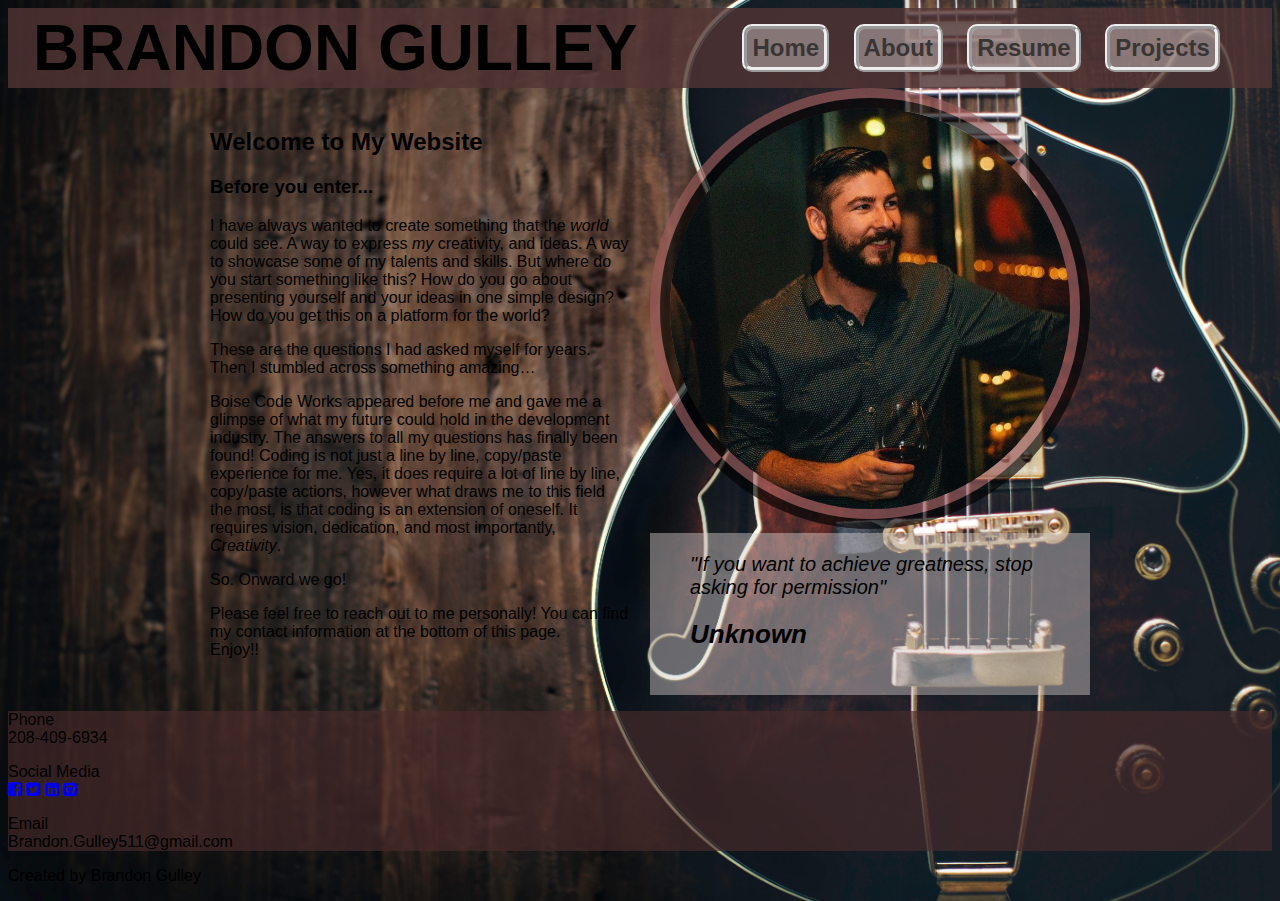
==== index.html @ def96986 "current changes 9/14" ====
<!DOCTYPE html>
<html lang="en">
<head>
    <meta charset="UTF-8">
    <meta name="viewport" content="width=device-width, initial-scale=1.0">
    <meta http-equiv="X-UA-Compatible" content="ie=edge">
    <link rel="stylesheet" href="assets/stylesheet/main.css">
    <link rel="stylesheet" href="https://maxcdn.bootstrapcdn.com/font-awesome/4.7.0/css/font-awesome.min.css">
        <title>Document</title>
</head>
<body>
      
    <header>
        <h1>BRANDON GULLEY</h1>
        <div id="menu">
            <div class="home">
                <a href="index.html" class="current">Home</a>
            </div>
            <div class="about">
                <a href="about.html">About</a>
            </div>
            <div class="resume">
                <a href="resume.html">Resume</a>
            </div>
            <div class="projects">
                <a href="projects.html">Projects</a>
            </div>
        </div>
        
    </header>
    <div class="intro-site-container">
        <div class="intro-site">
            <h2>Welcome to My Website</h2>
            <h3>Before you enter...</h3>
            <p>I have always wanted to create something that the <em>world</em> could see. A way to express<em> my</em> creativity, and ideas. A way to showcase some of my talents and skills. But where do you start something like this? How do you go about presenting yourself and your ideas in one simple design? How do you get this on a platform for the world?</p>
            <p>These are the questions I had asked myself for years. Then I stumbled across something amazing…</p>
            <p>Boise Code Works appeared before me and gave me a glimpse of what my future could hold in the development industry. The answers to all my questions has finally been found! Coding is not just a line by line, copy/paste experience for me. Yes, it does require a lot of line by line, copy/paste actions, however what draws me to this field the most, is that coding is an extension of oneself. It requires vision, dedication, and most importantly, <em>Creativity</em>.</p>
            <p>So. Onward we go!</p>
                
            <div class="clear"></div>
            <p>Please feel free to reach out to me personally! You can find my contact information at the bottom of this page.<br>Enjoy!!
            </p>
        </div>
        <div class="photo-quote">
            <div class="pro-picture">
                <img id="profile" src="assets/images/profile-pic.JPG">
            </div> 
            <div class="quote">
                <blockquote>
                    <p><em>"If you want to achieve greatness, stop asking for permission"</em></p>
                    <footer id="author"><em>Unknown</em></footer>
                </blockquote>
            </div>
        </div>   
</div>
    <footer class="main-footer">
        <section class="phone">
            <p>Phone<br>208-409-6934</p>
        </section>
        <section class="social">
            <p>Social Media<br>
                <a href="#"><i class="fa fa-facebook-square" aria-hidden="true"></i></a>
                <a href="#"><i class="fa fa-twitter-square" aria-hidden="true"></i></a>
                <a href="#"><i class="fa fa-linkedin-square" aria-hidden="true"></i></a>
                <a href="#"><i class="fa fa-github-square" aria-hidden="true"></i></a>
            </p> 
        </section>
        <section class="email">
            <p>Email<br>
            Brandon.Gulley511@gmail.com</p>
        </section>
    </footer>    
    <footer class="footer2">
        <p>Created by Brandon Gulley</p>
    </footer>
</body>
</html>
---- assets/stylesheet/main.css ----
body{
    background-image: url("../images/background.jpg");
    background-size: cover;
    background-repeat: no-repeat;
    background-position: fixed;  
    font-family: Arial, Helvetica, sans-serif; 
    z-index:1;
   }

   /*
   ====================================================
   MENU BAR
   ====================================================
   */
header{
    background-color:rgba(82, 52, 52, 0.8);
    width:cover;
    height:80px;
    padding:0;
    display: flex;
    align-items:center;
}
h1{
    Font-size:400%;
    font-weight:bold;
    font-family:Georgia, Arial;
    margin:25px;
    padding:0;
    text-align:center;
    float:left;
    }
#menu{
    float:right;
    text-align:center;
    margin-left: 70px;
    
    
}
#menu a{
    text-decoration:none;
    color:#3A3535;
}    
.home{
    display:inline-block;
    margin:10px;
    padding:5px;
    font-size:150%;
    border:ridge 5px;
    border-radius:10px;
    text-decoration:none;
    background-color:rgba(212, 203, 203, 0.45);
    font-weight:bold;
   
}

.about{
    display:inline-block;
    margin:10px;
    padding:5px;
    font-size:150%;
    border:ridge 5px;
    border-radius:10px;
    text-decoration:none;
    background-color:rgba(212, 203, 203, 0.45);
    font-weight:bold;
}
.resume{
    display:inline-block;
    margin:10px;
    padding:5px;
    font-size:150%;
    border:ridge 5px;
    border-radius:10px;
    text-decoration:none;
    background-color:rgba(212, 203, 203, 0.45);
    font-weight:bold;
}
.projects{
    display:inline-block;
    margin:10px;
    padding:5px;
    font-size:150%;
    border:ridge 5px;
    border-radius:10px;
    text-decoration:none;
    background-color:rgba(212, 203, 203, 0.45);
    font-weight:bold;
}



/*
==================================================
HOME PAGE CONTENT
==================================================
*/
.intro-site-container{
    margin:0 auto;
    max-width: 900px;
    display: flex;
}
.intro-site{
   
    padding: 20px;
    flex:1;
}
.photo-quote{
    flex:1;
    display:flex;
    flex-direction:column;
}
.pro-picture{
    flex:1;
}
#profile{
    width: 400px;
    height:auto;  
    border-style:ridge;
    border-width:20px;
    border-radius: 50%;
    border-color:rgba(73, 43, 43, 0.65);
}
.quote{
    background-color:rgba(212, 203, 203, 0.45);
    flex:1;
    font-size:20px;
}
#author{
    Font-size:26px;
    font-weight:bold;
}
.main-footer{
    background-color:rgba(73, 43, 43, .65);
}
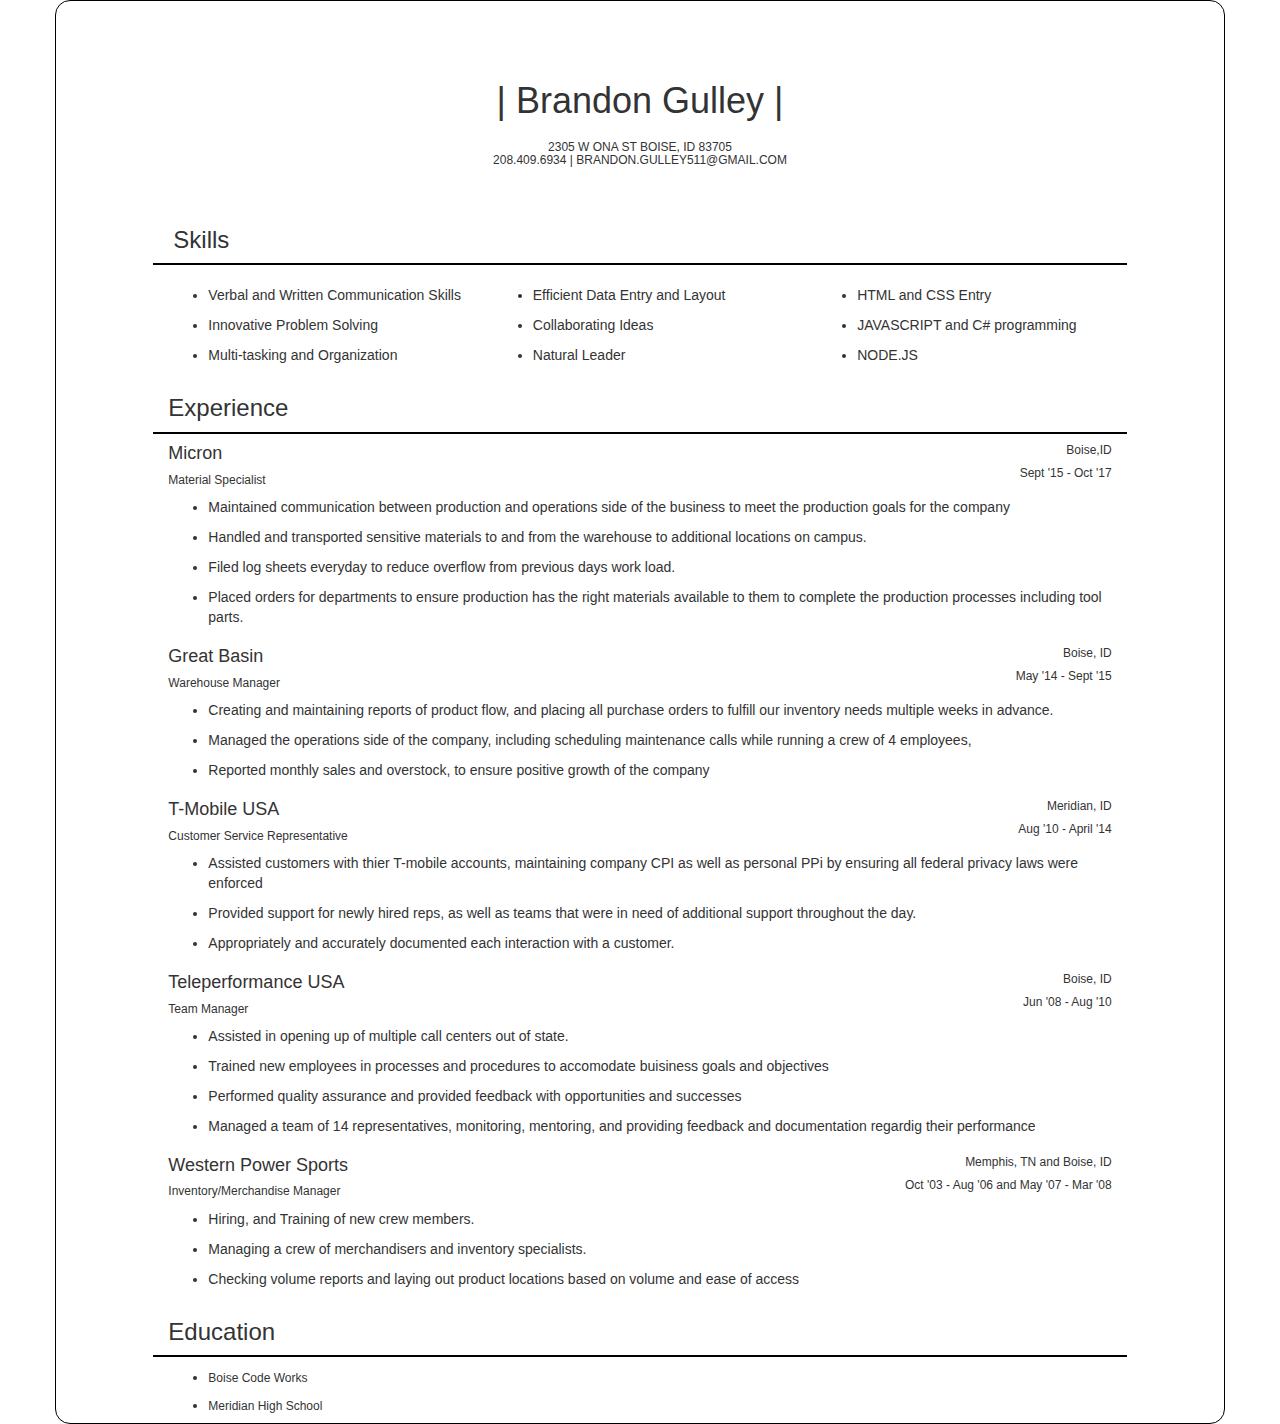
==== commit 8f0414d9: "added paper resume layout" ====
--- a/index.html
+++ b/index.html
@@ -1,77 +1,265 @@
 <!DOCTYPE html>
 <html lang="en">
+
 <head>
     <meta charset="UTF-8">
     <meta name="viewport" content="width=device-width, initial-scale=1.0">
     <meta http-equiv="X-UA-Compatible" content="ie=edge">
+    <link rel="stylesheet" href="https://maxcdn.bootstrapcdn.com/bootstrap/3.3.7/css/bootstrap.min.css">
+    <link rel="stylesheet" href="https://maxcdn.bootstrapcdn.com/font-awesome/4.7.0/css/font-awesome.min.css">
     <link rel="stylesheet" href="assets/stylesheet/main.css">
-    <link rel="stylesheet" href="https://maxcdn.bootstrapcdn.com/font-awesome/4.7.0/css/font-awesome.min.css">
-        <title>Document</title>
+    <title>Document</title>
 </head>
+
 <body>
-      
-    <header>
-        <h1>BRANDON GULLEY</h1>
-        <div id="menu">
-            <div class="home">
-                <a href="index.html" class="current">Home</a>
-            </div>
-            <div class="about">
-                <a href="about.html">About</a>
-            </div>
-            <div class="resume">
-                <a href="resume.html">Resume</a>
-            </div>
-            <div class="projects">
-                <a href="projects.html">Projects</a>
-            </div>
-        </div>
-        
-    </header>
-    <div class="intro-site-container">
-        <div class="intro-site">
-            <h2>Welcome to My Website</h2>
-            <h3>Before you enter...</h3>
-            <p>I have always wanted to create something that the <em>world</em> could see. A way to express<em> my</em> creativity, and ideas. A way to showcase some of my talents and skills. But where do you start something like this? How do you go about presenting yourself and your ideas in one simple design? How do you get this on a platform for the world?</p>
-            <p>These are the questions I had asked myself for years. Then I stumbled across something amazing…</p>
-            <p>Boise Code Works appeared before me and gave me a glimpse of what my future could hold in the development industry. The answers to all my questions has finally been found! Coding is not just a line by line, copy/paste experience for me. Yes, it does require a lot of line by line, copy/paste actions, however what draws me to this field the most, is that coding is an extension of oneself. It requires vision, dedication, and most importantly, <em>Creativity</em>.</p>
-            <p>So. Onward we go!</p>
-                
-            <div class="clear"></div>
-            <p>Please feel free to reach out to me personally! You can find my contact information at the bottom of this page.<br>Enjoy!!
-            </p>
-        </div>
-        <div class="photo-quote">
-            <div class="pro-picture">
-                <img id="profile" src="assets/images/profile-pic.JPG">
-            </div> 
-            <div class="quote">
-                <blockquote>
-                    <p><em>"If you want to achieve greatness, stop asking for permission"</em></p>
-                    <footer id="author"><em>Unknown</em></footer>
-                </blockquote>
-            </div>
-        </div>   
-</div>
-    <footer class="main-footer">
-        <section class="phone">
-            <p>Phone<br>208-409-6934</p>
-        </section>
-        <section class="social">
-            <p>Social Media<br>
-                <a href="#"><i class="fa fa-facebook-square" aria-hidden="true"></i></a>
-                <a href="#"><i class="fa fa-twitter-square" aria-hidden="true"></i></a>
-                <a href="#"><i class="fa fa-linkedin-square" aria-hidden="true"></i></a>
-                <a href="#"><i class="fa fa-github-square" aria-hidden="true"></i></a>
-            </p> 
-        </section>
-        <section class="email">
-            <p>Email<br>
-            Brandon.Gulley511@gmail.com</p>
-        </section>
-    </footer>    
-    <footer class="footer2">
-        <p>Created by Brandon Gulley</p>
-    </footer>
+    <div class="container">
+        <!--HEADING-->
+        <div class="heading">
+            <div class="row">
+                <div class="col-xs-12 text-center heading-name">
+                    <h1>| Brandon Gulley |</h1>
+                </div>
+            </div>
+            <div class="row">
+                <div class="col-xs-12 text-center">
+                    <h6>2305 W ONA ST BOISE, ID 83705
+                        <br>208.409.6934 | BRANDON.GULLEY511@GMAIL.COM</h6>
+                </div>
+            </div>
+        </div>
+        <!--heading end -->
+
+        <!-- skills -->
+        <div class="skills">
+            <div class="row">
+                <div class="col-xs-10 col-xs-offset-1 text-left skills-heading">
+                    <h3>Skills</h3>
+                </div>
+            </div>
+            <div class="row">
+                <div class="col-xs-10 col-xs-offset-1">
+                    <div class="row skills-content">
+                        <div class="col-xs-4 text-left">
+                            <ul>
+                                <li>
+                                    <p>Verbal and Written Communication Skills</p>
+                                </li>
+                                <li>
+                                    <p>Innovative Problem Solving</p>
+                                </li>
+                                <li>
+                                    <p>Multi-tasking and Organization</p>
+                                </li>
+                            </ul>
+                        </div>
+                        <div class="col-xs-4 text-left">
+                            <ul>
+                                <li>
+                                    <p>Efficient Data Entry and Layout</p>
+                                </li>
+                                <li>
+                                    <p>Collaborating Ideas</p>
+                                </li>
+                                <li>
+                                    <p>Natural Leader</p>
+                                </li>
+                            </ul>
+                        </div>
+                        <div class="col-xs-4 text-left">
+                            <ul>
+                                <li>
+                                    <p>HTML and CSS Entry</p>
+                                </li>
+                                <li>
+                                    <p>JAVASCRIPT and C# programming</p>
+                                </li>
+                                <li>
+                                    <p>NODE.JS</p>
+                                </li>
+                            </ul>
+                        </div>
+                    </div>
+                </div>
+            </div>
+        </div>
+        <!--skills end -->
+
+        <!-- Experience -->
+        <div class="experience">
+            <div class="row">
+                <div class="col-xs-10 col-xs-offset-1 text-left experience-heading">
+                    <h3>Experience</h3>
+                </div>
+            </div>
+            <!-- each experience-->
+            <div class="row">
+                <div class="col-xs-5 col-xs-offset-1">
+                    <h4>Micron</h4>
+                    <h6>Material Specialist</h6>
+                </div>
+                <div class="col-xs-5 text-right">
+                    <h6>Boise,ID</h6>
+                    <h6>Sept '15 - Oct '17</h6>
+                </div>
+            </div>
+            <div class="row">
+                <div class="col-xs-10 col-xs-offset-1">
+                    <ul>
+                        <li>
+                            <p>Maintained communication between production and operations side of the business to meet the production goals for the company</p>
+                        </li>
+                        <li>
+                            <p>Handled and transported sensitive materials to and from the warehouse to additional locations on campus.</p>
+                        </li>
+                        <li>
+                            <p>Filed log sheets everyday to reduce overflow from previous days work load.</p>
+                        </li>
+                        <li>
+                            <p>Placed orders for departments to ensure production has the right materials available to them to complete the production processes including tool parts.</p>
+                        </li>
+                    </ul>
+                </div>
+            </div>
+            <!--each experience -->
+            <div class="row">
+                <div class="col-xs-5 col-xs-offset-1">
+                    <h4>Great Basin</h4>
+                    <h6>Warehouse Manager</h6>
+                </div>
+                <div class="col-xs-5 text-right">
+                    <h6>Boise, ID</h6>
+                    <h6>May '14 - Sept '15</h6>
+                </div>
+            </div>
+            <div class="row">
+                <div class="col-xs-10 col-xs-offset-1">
+                    <ul>
+                        <li>
+                            <p>Creating and maintaining reports of product flow, and placing all purchase orders to fulfill our inventory needs multiple weeks in advance.</p>
+                        </li>
+                        <li>
+                            <p>Managed the operations side of the company, including scheduling maintenance calls while running a crew of 4 employees, </p>
+                        </li>
+                        <li>
+                            <p>Reported monthly sales and overstock, to ensure positive growth of the company</p>
+                        </li>
+                       <!-- <li>
+                            <p>Lorem, ipsum dolor sit amet consectetur adipisicing elit. Sequi porro exercitationem laboriosam.</p>
+                        </li> -->
+                    </ul>
+                </div>
+            </div>
+            <div class="row">
+                <div class="col-xs-5 col-xs-offset-1">
+                    <h4>T-Mobile USA</h4>
+                    <h6>Customer Service Representative</h6>
+                </div>
+                <div class="col-xs-5 text-right">
+                    <h6>Meridian, ID</h6>
+                    <h6>Aug '10 - April '14</h6>
+                </div>
+            </div>
+            <div class="row">
+                <div class="col-xs-10 col-xs-offset-1">
+                    <ul>
+                        <li>
+                            <p>Assisted customers with thier T-mobile accounts, maintaining company CPI as well as personal PPi by ensuring all federal privacy laws were enforced</p>
+                        </li>
+                        <li>
+                            <p>Provided support for newly hired reps, as well as teams that were in need of additional support throughout the day.</p>
+                        </li>
+                        <li>
+                            <p>Appropriately and accurately documented each interaction with a customer.</p>
+                        </li>
+                        <!--<li>
+                            <p>Lorem ipsum dolor sit amet consectetur adipisicing elit. Suscipit tempore voluptate magni.</p>
+                        </li>-->
+                    </ul>
+                </div>
+            </div>
+            <div class="row">
+                <div class="col-xs-5 col-xs-offset-1">
+                    <h4>Teleperformance USA</h4>
+                    <h6>Team Manager</h6>
+                </div>
+                <div class="col-xs-5 text-right">
+                    <h6>Boise, ID</h6>
+                    <h6>Jun '08 - Aug '10</h6>
+                </div>
+            </div>
+            <div class="row">
+                <div class="col-xs-10 col-xs-offset-1">
+                    <ul>
+                        <li>
+                            <p>Assisted in opening up of multiple call centers out of state.</p>
+                        </li>
+                        <li>
+                            <p>Trained new employees in processes and procedures to accomodate buisiness goals and objectives</p>
+                        </li>
+                        <li>
+                            <p>Performed quality assurance and provided feedback with opportunities and successes</p>
+                        </li>
+                        <li>
+                            <p>Managed a team of 14 representatives, monitoring, mentoring, and providing feedback and documentation regardig their performance</p>
+                        </li>
+                    </ul>
+                </div>
+            </div>
+            <div class="row">
+                <div class="col-xs-5 col-xs-offset-1 text-left">
+                    <h4>Western Power Sports</h4>
+                    <h6>Inventory/Merchandise Manager</h6>
+                </div>
+                <div class="col-xs-5 text-right">
+                    <h6>Memphis, TN and Boise, ID</h6>
+                    <h6>Oct '03 - Aug '06 and May '07 - Mar '08</h6>
+                </div>
+            </div>
+            <div class="row">
+                <div class="col-xs-10 col-xs-offset-1">
+                    <ul>
+                        <li>
+                            <p>Hiring, and Training of new crew members.</p>
+                        </li>
+                        <li>
+                            <p>Managing a crew of merchandisers and inventory specialists.</p>
+                        </li>
+                        <li>
+                            <p>Checking volume reports and laying out product locations based on volume and ease of access</p>
+                        </li>
+                        <!--<li>
+                            <p>Lorem ipsum dolor sit amet consectetur adipisicing elit. Doloremque dolores voluptatum non?</p>
+                        </li>-->
+                    </ul>
+                </div>
+            </div>
+        </div>
+        <!--experience end-->
+
+        <!-- Education -->
+        <div class="education">
+            <div class="row e">
+                <div class="col-xs-10 col-xs-offset-1 text-left education-heading">
+                    <h3>Education</h3>
+                </div>
+            </div>
+            <div class="row">
+                <div class="col-xs-10 col-xs-offset-1">
+                    <ul>
+                        <li>
+                            <h6>Boise Code Works</h6>
+                        </li>
+                        <li>
+                            <h6>Meridian High School</h6>
+
+                        </li>
+                    </ul>
+                </div>
+            </div>
+        </div>
+        <!--Education end-->
+    </div>
+
 </body>
+
 </html>--- a/assets/stylesheet/main.css
+++ b/assets/stylesheet/main.css
@@ -1,135 +1,24 @@
-
-body{
-    background-image: url("../images/background.jpg");
-    background-size: cover;
-    background-repeat: no-repeat;
-    background-position: fixed;  
-    font-family: Arial, Helvetica, sans-serif; 
-    z-index:1;
-   }
-
-   /*
-   ====================================================
-   MENU BAR
-   ====================================================
-   */
-header{
-    background-color:rgba(82, 52, 52, 0.8);
-    width:cover;
-    height:80px;
-    padding:0;
-    display: flex;
-    align-items:center;
+.container{
+    border:1px solid black;
+    border-radius: 15px;
 }
-h1{
-    Font-size:400%;
-    font-weight:bold;
-    font-family:Georgia, Arial;
-    margin:25px;
-    padding:0;
-    text-align:center;
-    float:left;
-    }
-#menu{
-    float:right;
-    text-align:center;
-    margin-left: 70px;
-    
+.heading{
+    margin-bottom:30px;
+}
+.heading-name{
+    margin-top:60px;
+}
+.skills-heading{
+    padding-left:20px;
+    border-bottom: 2px solid black;
+}
+.skills-content{
+    padding-top: 20px;
     
 }
-#menu a{
-    text-decoration:none;
-    color:#3A3535;
-}    
-.home{
-    display:inline-block;
-    margin:10px;
-    padding:5px;
-    font-size:150%;
-    border:ridge 5px;
-    border-radius:10px;
-    text-decoration:none;
-    background-color:rgba(212, 203, 203, 0.45);
-    font-weight:bold;
-   
+.experience-heading{
+    border-bottom: 2px solid black;
 }
-
-.about{
-    display:inline-block;
-    margin:10px;
-    padding:5px;
-    font-size:150%;
-    border:ridge 5px;
-    border-radius:10px;
-    text-decoration:none;
-    background-color:rgba(212, 203, 203, 0.45);
-    font-weight:bold;
-}
-.resume{
-    display:inline-block;
-    margin:10px;
-    padding:5px;
-    font-size:150%;
-    border:ridge 5px;
-    border-radius:10px;
-    text-decoration:none;
-    background-color:rgba(212, 203, 203, 0.45);
-    font-weight:bold;
-}
-.projects{
-    display:inline-block;
-    margin:10px;
-    padding:5px;
-    font-size:150%;
-    border:ridge 5px;
-    border-radius:10px;
-    text-decoration:none;
-    background-color:rgba(212, 203, 203, 0.45);
-    font-weight:bold;
-}
-
-
-
-/*
-==================================================
-HOME PAGE CONTENT
-==================================================
-*/
-.intro-site-container{
-    margin:0 auto;
-    max-width: 900px;
-    display: flex;
-}
-.intro-site{
-   
-    padding: 20px;
-    flex:1;
-}
-.photo-quote{
-    flex:1;
-    display:flex;
-    flex-direction:column;
-}
-.pro-picture{
-    flex:1;
-}
-#profile{
-    width: 400px;
-    height:auto;  
-    border-style:ridge;
-    border-width:20px;
-    border-radius: 50%;
-    border-color:rgba(73, 43, 43, 0.65);
-}
-.quote{
-    background-color:rgba(212, 203, 203, 0.45);
-    flex:1;
-    font-size:20px;
-}
-#author{
-    Font-size:26px;
-    font-weight:bold;
-}
-.main-footer{
-    background-color:rgba(73, 43, 43, .65);
+.education-heading{
+    border-bottom: 2px solid black;
 }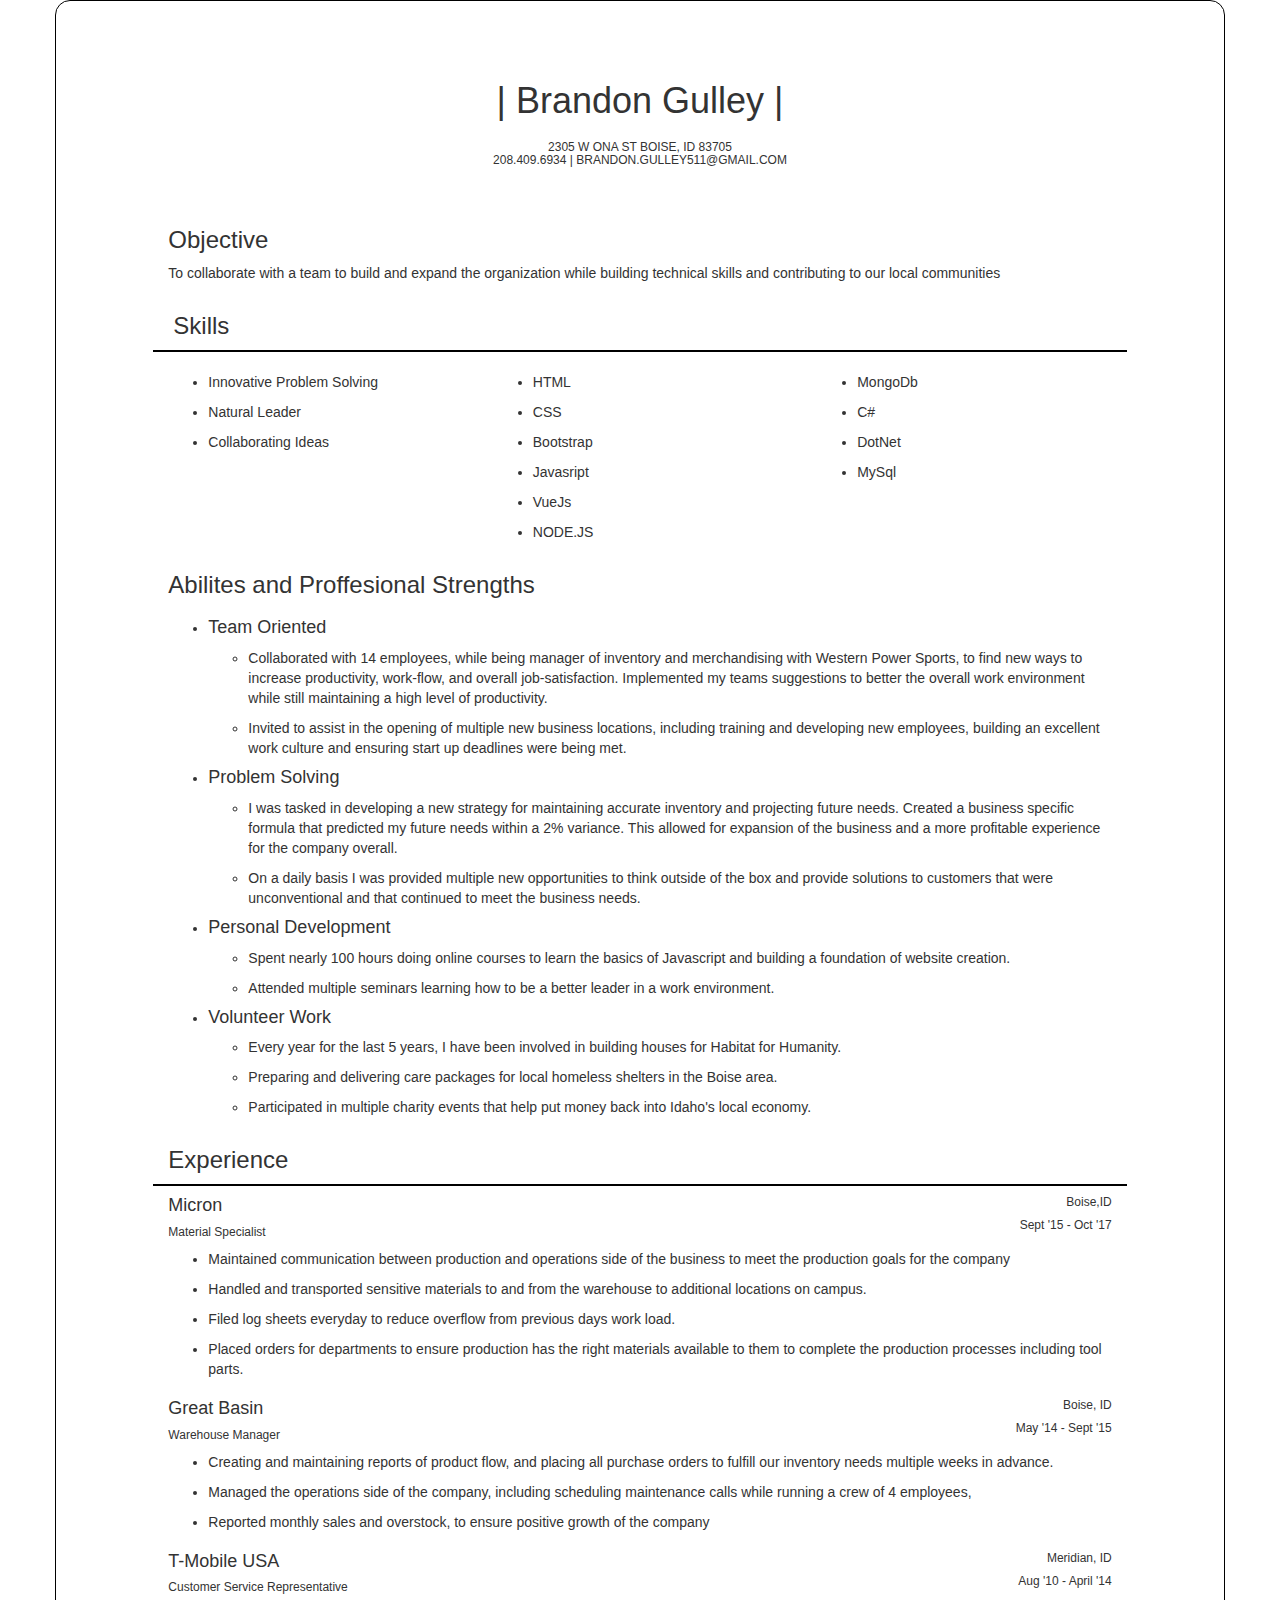
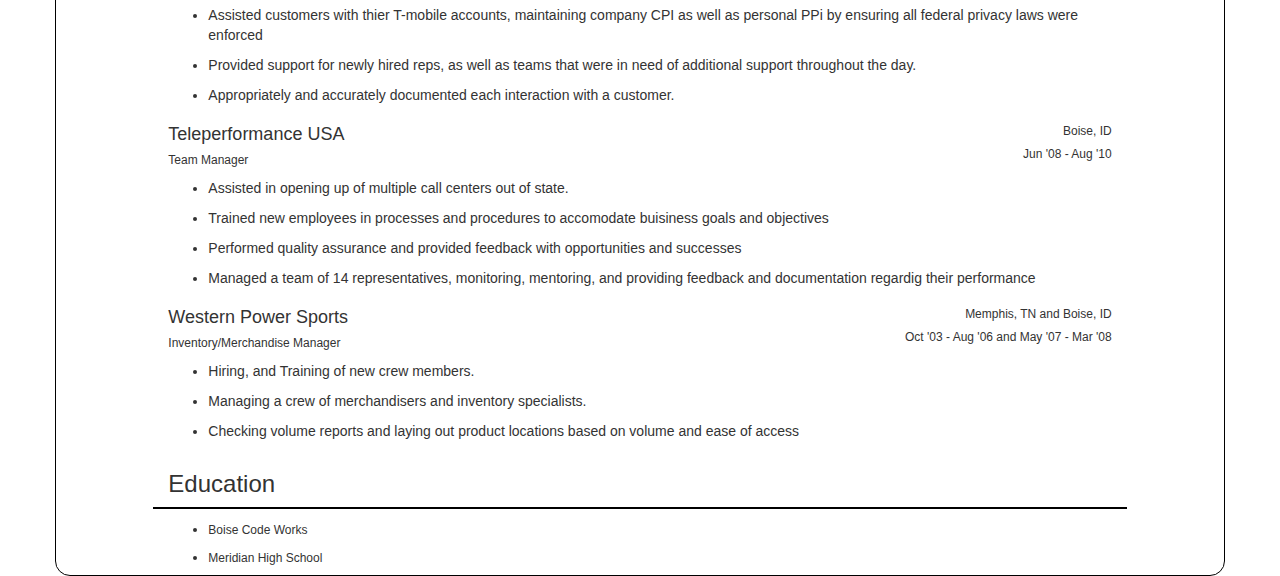
==== commit 7af3b1d8: "updated resume" ====
--- a/index.html
+++ b/index.html
@@ -28,7 +28,19 @@
             </div>
         </div>
         <!--heading end -->
-
+        <div class="objective">
+            <div class="row">
+                <div class="col-xs-10 col-xs-offset-1 text-left objective-heading">
+                    <h3>Objective</h3>
+                </div>
+            </div>
+            <div class="row">
+                <div class="col-xs-10 col-xs-offset-1">
+                    <p>To collaborate with a team to build and expand the organization while building technical skills and contributing
+                        to our local communities</p>
+                </div>
+            </div>
+        </div>
         <!-- skills -->
         <div class="skills">
             <div class="row">
@@ -42,39 +54,51 @@
                         <div class="col-xs-4 text-left">
                             <ul>
                                 <li>
-                                    <p>Verbal and Written Communication Skills</p>
-                                </li>
-                                <li>
                                     <p>Innovative Problem Solving</p>
                                 </li>
                                 <li>
-                                    <p>Multi-tasking and Organization</p>
+                                    <p>Natural Leader</p>
+                                </li>
+                                <li>
+                                    <p>Collaborating Ideas</p>
                                 </li>
                             </ul>
                         </div>
                         <div class="col-xs-4 text-left">
                             <ul>
                                 <li>
-                                    <p>Efficient Data Entry and Layout</p>
-                                </li>
-                                <li>
-                                    <p>Collaborating Ideas</p>
-                                </li>
-                                <li>
-                                    <p>Natural Leader</p>
+                                    <p>HTML</p>
+                                </li>
+                                <li>
+                                    <p>CSS</p>
+                                </li>
+                                <li>
+                                    <p>Bootstrap</p>
+                                </li>
+                                <li>
+                                    <p>Javasript</p>
+                                </li>
+                                <li>
+                                    <p>VueJs</p>
+                                </li>
+                                <li>
+                                    <p>NODE.JS</p>
                                 </li>
                             </ul>
                         </div>
                         <div class="col-xs-4 text-left">
                             <ul>
                                 <li>
-                                    <p>HTML and CSS Entry</p>
-                                </li>
-                                <li>
-                                    <p>JAVASCRIPT and C# programming</p>
-                                </li>
-                                <li>
-                                    <p>NODE.JS</p>
+                                    <p>MongoDb</p>
+                                </li>
+                                <li>
+                                    <p>C#</p>
+                                </li>
+                                <li>
+                                    <p>DotNet</p>
+                                </li>
+                                <li>
+                                    <p>MySql</p>
                                 </li>
                             </ul>
                         </div>
@@ -83,7 +107,66 @@
             </div>
         </div>
         <!--skills end -->
-
+        <div class="abilities">
+            <div class="row">
+                <div class="col-xs-10 col-xs-offset-1 text-left abilities-header">
+                    <h3>Abilites and Proffesional Strengths</h3>
+                </div>
+            </div>
+            <div class="row">
+                <div class="col-xs-10 col-xs-offset-1">
+                    <ul>
+                        <li>
+                            <h4>Team Oriented</h4>
+                            <ul>
+                                <li>
+                                    <p>Collaborated with 14 employees, while being manager of inventory and merchandising with Western Power Sports, to find new ways to increase productivity, work-flow, and overall job-satisfaction. Implemented my teams suggestions to better the overall work environment while still maintaining a high level of productivity. </p>
+                                </li>
+                                <li>
+                                    <p>Invited to assist in the opening of multiple new business locations, including training and developing new employees, building an excellent work culture and ensuring start up deadlines were being met.</p>
+                                </li>
+                            </ul>
+                        </li>
+                        <li>
+                            <h4>Problem Solving</h4>
+                            <ul>
+                                <li>
+                                    <p>I was tasked in developing a new strategy for maintaining accurate inventory and projecting future needs. Created a business specific formula that predicted my future needs within a 2% variance. This allowed for expansion of the business and a more profitable experience for the company overall.</p>
+                                </li>
+                                <li>
+                                    <p>On a daily basis I was provided multiple new opportunities to think outside of the box and provide solutions to customers that were unconventional and that continued to meet the business needs.</p>
+                                </li>
+                            </ul>
+                        </li>
+                        <li>
+                            <h4>Personal Development</h4>
+                            <ul>
+                                <li>
+                                    <p>Spent nearly 100 hours doing online courses to learn the basics of Javascript and building a foundation of website creation.</p>
+                                </li>
+                                <li>
+                                    <p>Attended multiple seminars learning how to be a better leader in a work environment.</p>
+                                </li>
+                            </ul>
+                        </li>
+                        <li>
+                            <h4>Volunteer Work</h4>
+                            <ul>
+                                <li>
+                                    <p>Every year for the last 5 years, I have been involved in building houses for Habitat for Humanity.</p>
+                                </li>
+                                <li>
+                                    <p>Preparing and delivering care packages for local homeless shelters in the Boise area.</p>
+                                </li>
+                                <li>
+                                    <p>Participated in multiple charity events that help put money back into Idaho's local economy.</p>
+                                </li>
+                            </ul>
+                        </li>
+                    </ul>
+                </div>
+            </div>
+        </div>
         <!-- Experience -->
         <div class="experience">
             <div class="row">
@@ -106,16 +189,19 @@
                 <div class="col-xs-10 col-xs-offset-1">
                     <ul>
                         <li>
-                            <p>Maintained communication between production and operations side of the business to meet the production goals for the company</p>
-                        </li>
-                        <li>
-                            <p>Handled and transported sensitive materials to and from the warehouse to additional locations on campus.</p>
+                            <p>Maintained communication between production and operations side of the business to meet the production
+                                goals for the company</p>
+                        </li>
+                        <li>
+                            <p>Handled and transported sensitive materials to and from the warehouse to additional locations
+                                on campus.</p>
                         </li>
                         <li>
                             <p>Filed log sheets everyday to reduce overflow from previous days work load.</p>
                         </li>
                         <li>
-                            <p>Placed orders for departments to ensure production has the right materials available to them to complete the production processes including tool parts.</p>
+                            <p>Placed orders for departments to ensure production has the right materials available to them
+                                to complete the production processes including tool parts.</p>
                         </li>
                     </ul>
                 </div>
@@ -135,17 +221,16 @@
                 <div class="col-xs-10 col-xs-offset-1">
                     <ul>
                         <li>
-                            <p>Creating and maintaining reports of product flow, and placing all purchase orders to fulfill our inventory needs multiple weeks in advance.</p>
-                        </li>
-                        <li>
-                            <p>Managed the operations side of the company, including scheduling maintenance calls while running a crew of 4 employees, </p>
+                            <p>Creating and maintaining reports of product flow, and placing all purchase orders to fulfill
+                                our inventory needs multiple weeks in advance.</p>
+                        </li>
+                        <li>
+                            <p>Managed the operations side of the company, including scheduling maintenance calls while running
+                                a crew of 4 employees, </p>
                         </li>
                         <li>
                             <p>Reported monthly sales and overstock, to ensure positive growth of the company</p>
                         </li>
-                       <!-- <li>
-                            <p>Lorem, ipsum dolor sit amet consectetur adipisicing elit. Sequi porro exercitationem laboriosam.</p>
-                        </li> -->
                     </ul>
                 </div>
             </div>
@@ -163,17 +248,16 @@
                 <div class="col-xs-10 col-xs-offset-1">
                     <ul>
                         <li>
-                            <p>Assisted customers with thier T-mobile accounts, maintaining company CPI as well as personal PPi by ensuring all federal privacy laws were enforced</p>
-                        </li>
-                        <li>
-                            <p>Provided support for newly hired reps, as well as teams that were in need of additional support throughout the day.</p>
+                            <p>Assisted customers with thier T-mobile accounts, maintaining company CPI as well as personal
+                                PPi by ensuring all federal privacy laws were enforced</p>
+                        </li>
+                        <li>
+                            <p>Provided support for newly hired reps, as well as teams that were in need of additional support
+                                throughout the day.</p>
                         </li>
                         <li>
                             <p>Appropriately and accurately documented each interaction with a customer.</p>
                         </li>
-                        <!--<li>
-                            <p>Lorem ipsum dolor sit amet consectetur adipisicing elit. Suscipit tempore voluptate magni.</p>
-                        </li>-->
                     </ul>
                 </div>
             </div>
@@ -200,7 +284,8 @@
                             <p>Performed quality assurance and provided feedback with opportunities and successes</p>
                         </li>
                         <li>
-                            <p>Managed a team of 14 representatives, monitoring, mentoring, and providing feedback and documentation regardig their performance</p>
+                            <p>Managed a team of 14 representatives, monitoring, mentoring, and providing feedback and documentation
+                                regardig their performance</p>
                         </li>
                     </ul>
                 </div>
@@ -227,9 +312,6 @@
                         <li>
                             <p>Checking volume reports and laying out product locations based on volume and ease of access</p>
                         </li>
-                        <!--<li>
-                            <p>Lorem ipsum dolor sit amet consectetur adipisicing elit. Doloremque dolores voluptatum non?</p>
-                        </li>-->
                     </ul>
                 </div>
             </div>
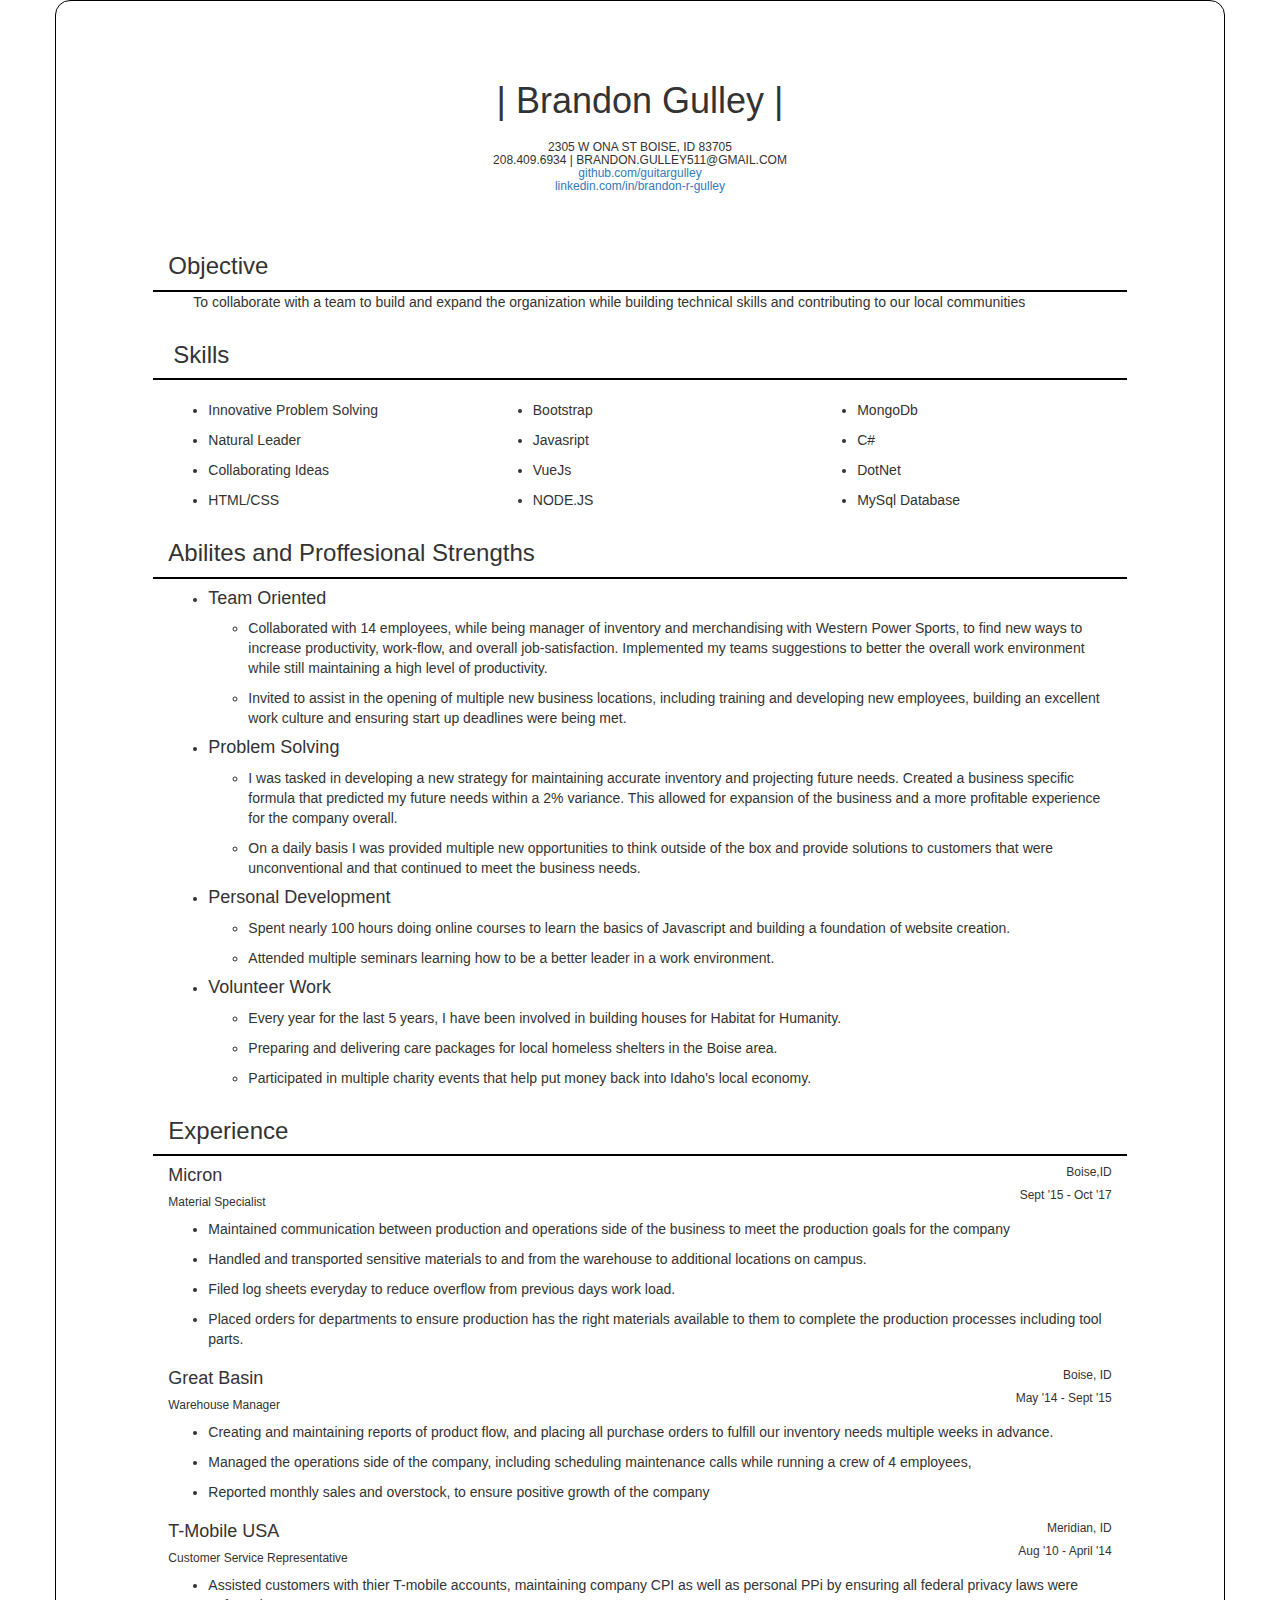
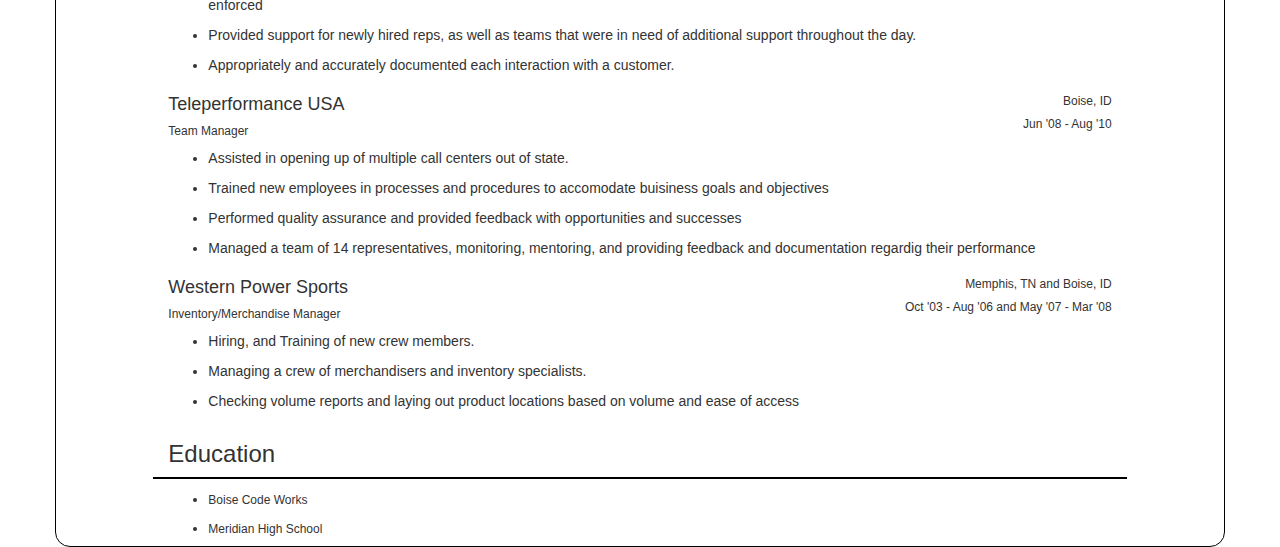
==== commit 0aee3b08: "updated resume" ====
--- a/index.html
+++ b/index.html
@@ -23,7 +23,9 @@
             <div class="row">
                 <div class="col-xs-12 text-center">
                     <h6>2305 W ONA ST BOISE, ID 83705
-                        <br>208.409.6934 | BRANDON.GULLEY511@GMAIL.COM</h6>
+                        <br>208.409.6934 | BRANDON.GULLEY511@GMAIL.COM
+                        <br><a href="https://github.com/guitargulley" target="_blank">github.com/guitargulley</a>
+                        <br><a  href="https://www.linkedin.com/in/brandon-r-gulley" target="_blank">linkedin.com/in/brandon-r-gulley</a></h6>
                 </div>
             </div>
         </div>
@@ -35,7 +37,7 @@
                 </div>
             </div>
             <div class="row">
-                <div class="col-xs-10 col-xs-offset-1">
+                <div class="col-xs-10 col-xs-offset-1 objective-content">
                     <p>To collaborate with a team to build and expand the organization while building technical skills and contributing
                         to our local communities</p>
                 </div>
@@ -62,17 +64,14 @@
                                 <li>
                                     <p>Collaborating Ideas</p>
                                 </li>
+                                <li>
+                                    <p>HTML/CSS</p>
+                                </li>
                             </ul>
                         </div>
                         <div class="col-xs-4 text-left">
                             <ul>
                                 <li>
-                                    <p>HTML</p>
-                                </li>
-                                <li>
-                                    <p>CSS</p>
-                                </li>
-                                <li>
                                     <p>Bootstrap</p>
                                 </li>
                                 <li>
@@ -98,7 +97,7 @@
                                     <p>DotNet</p>
                                 </li>
                                 <li>
-                                    <p>MySql</p>
+                                    <p>MySql Database</p>
                                 </li>
                             </ul>
                         </div>
@@ -120,10 +119,15 @@
                             <h4>Team Oriented</h4>
                             <ul>
                                 <li>
-                                    <p>Collaborated with 14 employees, while being manager of inventory and merchandising with Western Power Sports, to find new ways to increase productivity, work-flow, and overall job-satisfaction. Implemented my teams suggestions to better the overall work environment while still maintaining a high level of productivity. </p>
-                                </li>
-                                <li>
-                                    <p>Invited to assist in the opening of multiple new business locations, including training and developing new employees, building an excellent work culture and ensuring start up deadlines were being met.</p>
+                                    <p>Collaborated with 14 employees, while being manager of inventory and merchandising with
+                                        Western Power Sports, to find new ways to increase productivity, work-flow, and overall
+                                        job-satisfaction. Implemented my teams suggestions to better the overall work environment
+                                        while still maintaining a high level of productivity. </p>
+                                </li>
+                                <li>
+                                    <p>Invited to assist in the opening of multiple new business locations, including training
+                                        and developing new employees, building an excellent work culture and ensuring start
+                                        up deadlines were being met.</p>
                                 </li>
                             </ul>
                         </li>
@@ -131,10 +135,15 @@
                             <h4>Problem Solving</h4>
                             <ul>
                                 <li>
-                                    <p>I was tasked in developing a new strategy for maintaining accurate inventory and projecting future needs. Created a business specific formula that predicted my future needs within a 2% variance. This allowed for expansion of the business and a more profitable experience for the company overall.</p>
-                                </li>
-                                <li>
-                                    <p>On a daily basis I was provided multiple new opportunities to think outside of the box and provide solutions to customers that were unconventional and that continued to meet the business needs.</p>
+                                    <p>I was tasked in developing a new strategy for maintaining accurate inventory and projecting
+                                        future needs. Created a business specific formula that predicted my future needs
+                                        within a 2% variance. This allowed for expansion of the business and a more profitable
+                                        experience for the company overall.</p>
+                                </li>
+                                <li>
+                                    <p>On a daily basis I was provided multiple new opportunities to think outside of the box
+                                        and provide solutions to customers that were unconventional and that continued to
+                                        meet the business needs.</p>
                                 </li>
                             </ul>
                         </li>
@@ -142,7 +151,8 @@
                             <h4>Personal Development</h4>
                             <ul>
                                 <li>
-                                    <p>Spent nearly 100 hours doing online courses to learn the basics of Javascript and building a foundation of website creation.</p>
+                                    <p>Spent nearly 100 hours doing online courses to learn the basics of Javascript and building
+                                        a foundation of website creation.</p>
                                 </li>
                                 <li>
                                     <p>Attended multiple seminars learning how to be a better leader in a work environment.</p>
@@ -153,7 +163,8 @@
                             <h4>Volunteer Work</h4>
                             <ul>
                                 <li>
-                                    <p>Every year for the last 5 years, I have been involved in building houses for Habitat for Humanity.</p>
+                                    <p>Every year for the last 5 years, I have been involved in building houses for Habitat
+                                        for Humanity.</p>
                                 </li>
                                 <li>
                                     <p>Preparing and delivering care packages for local homeless shelters in the Boise area.</p>
--- a/assets/stylesheet/main.css
+++ b/assets/stylesheet/main.css
@@ -21,4 +21,13 @@
 }
 .education-heading{
     border-bottom: 2px solid black;
+}
+.abilities-header{
+    border-bottom: 2px solid black;
+}
+.objective-heading{
+    border-bottom: 2px solid black;
+}
+.objective-content{
+    padding-left: 40px;
 }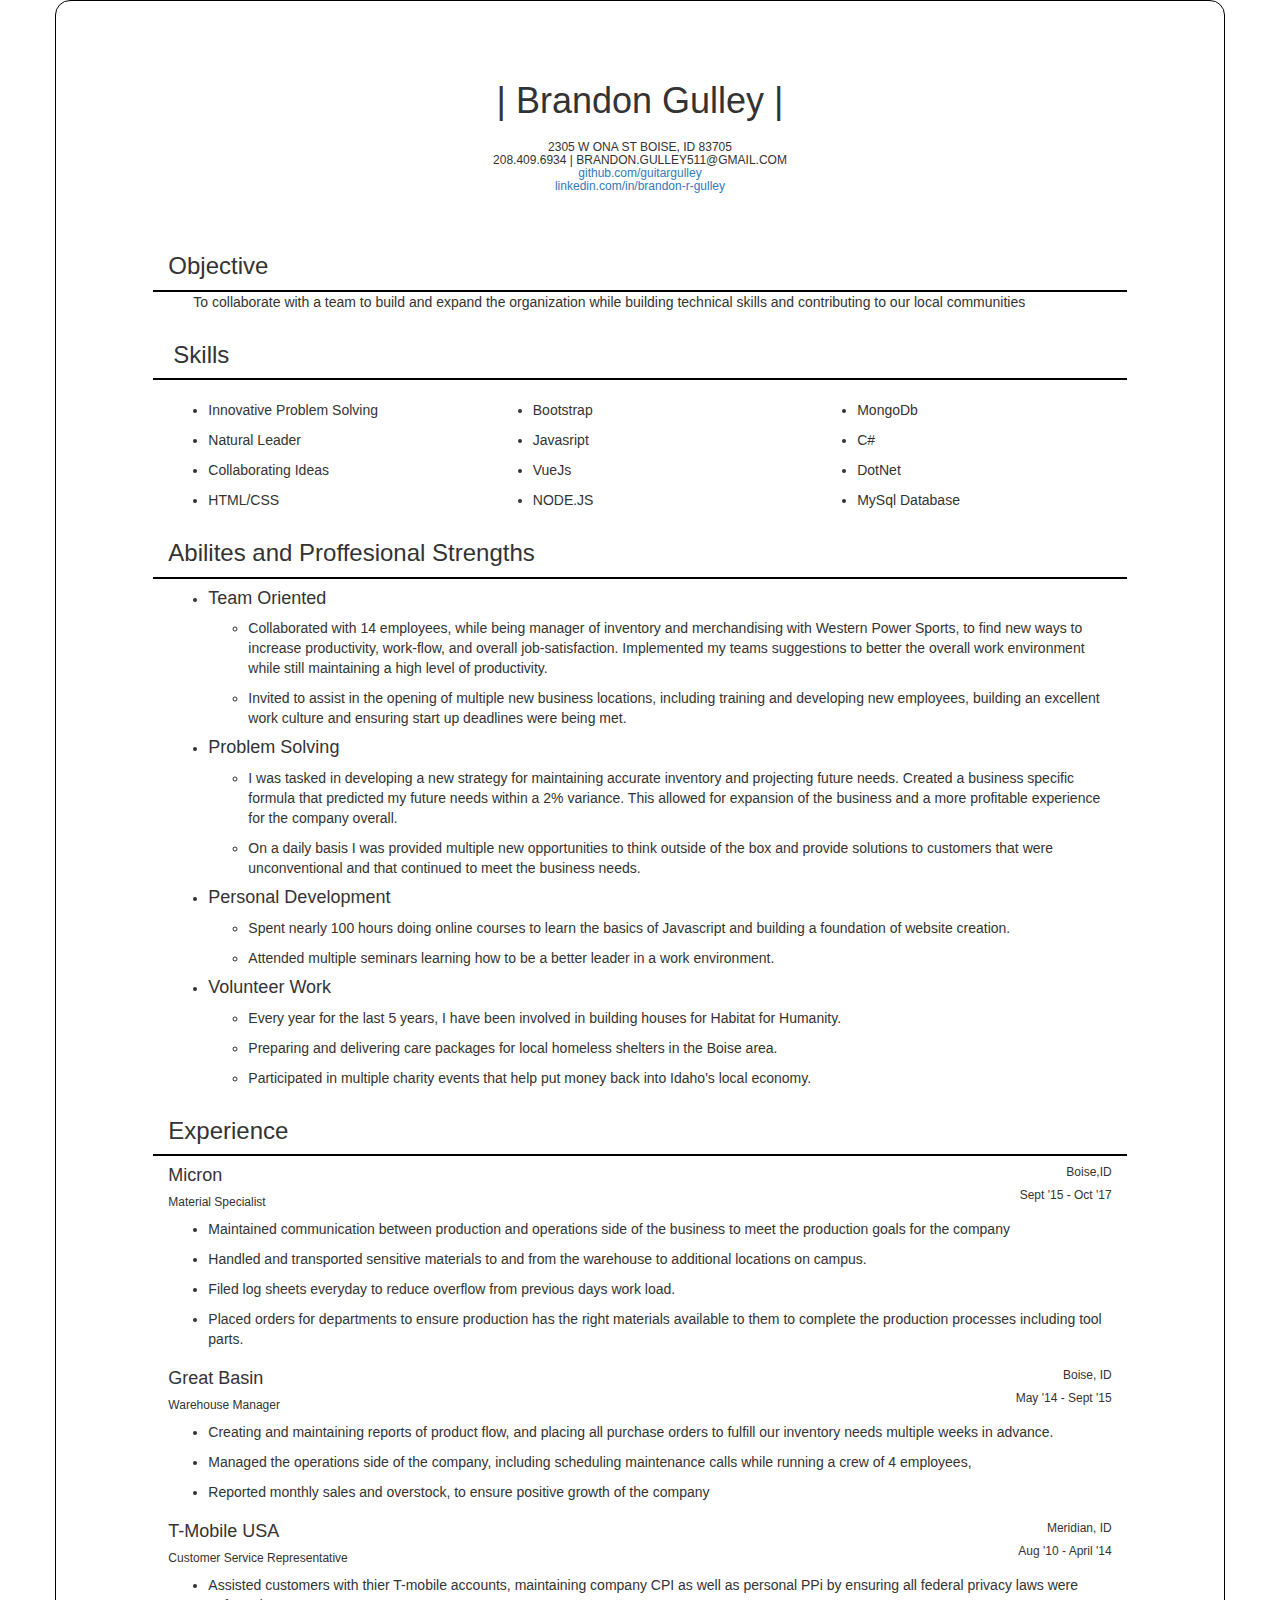
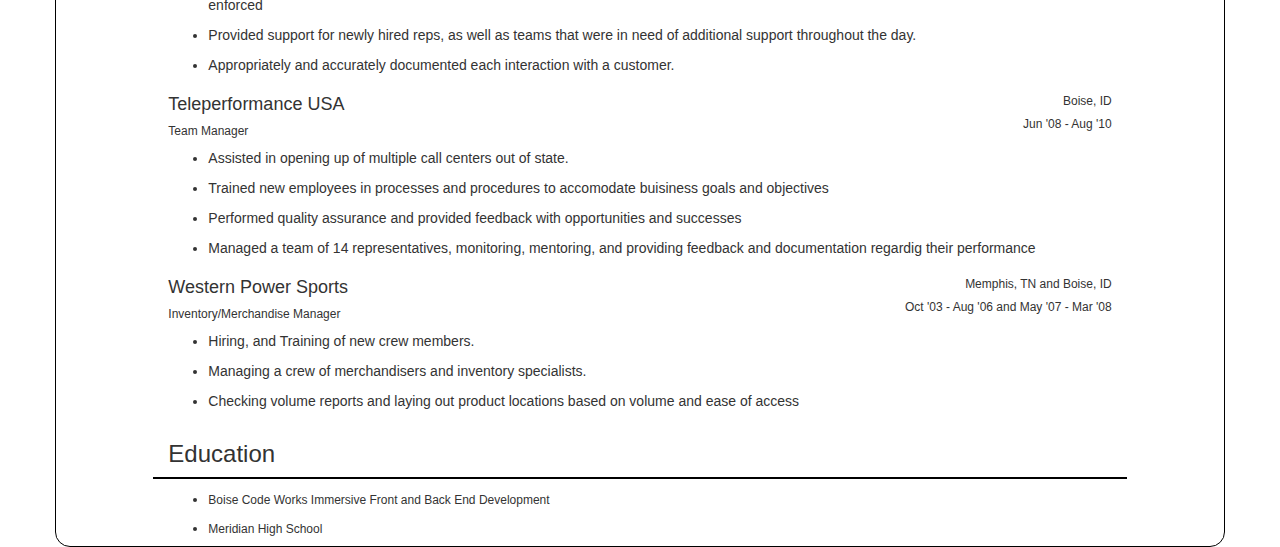
==== commit ab8c19d7: "updated links" ====
--- a/index.html
+++ b/index.html
@@ -340,7 +340,7 @@
                 <div class="col-xs-10 col-xs-offset-1">
                     <ul>
                         <li>
-                            <h6>Boise Code Works</h6>
+                            <h6>Boise Code Works Immersive Front and Back End Development</h6>
                         </li>
                         <li>
                             <h6>Meridian High School</h6>
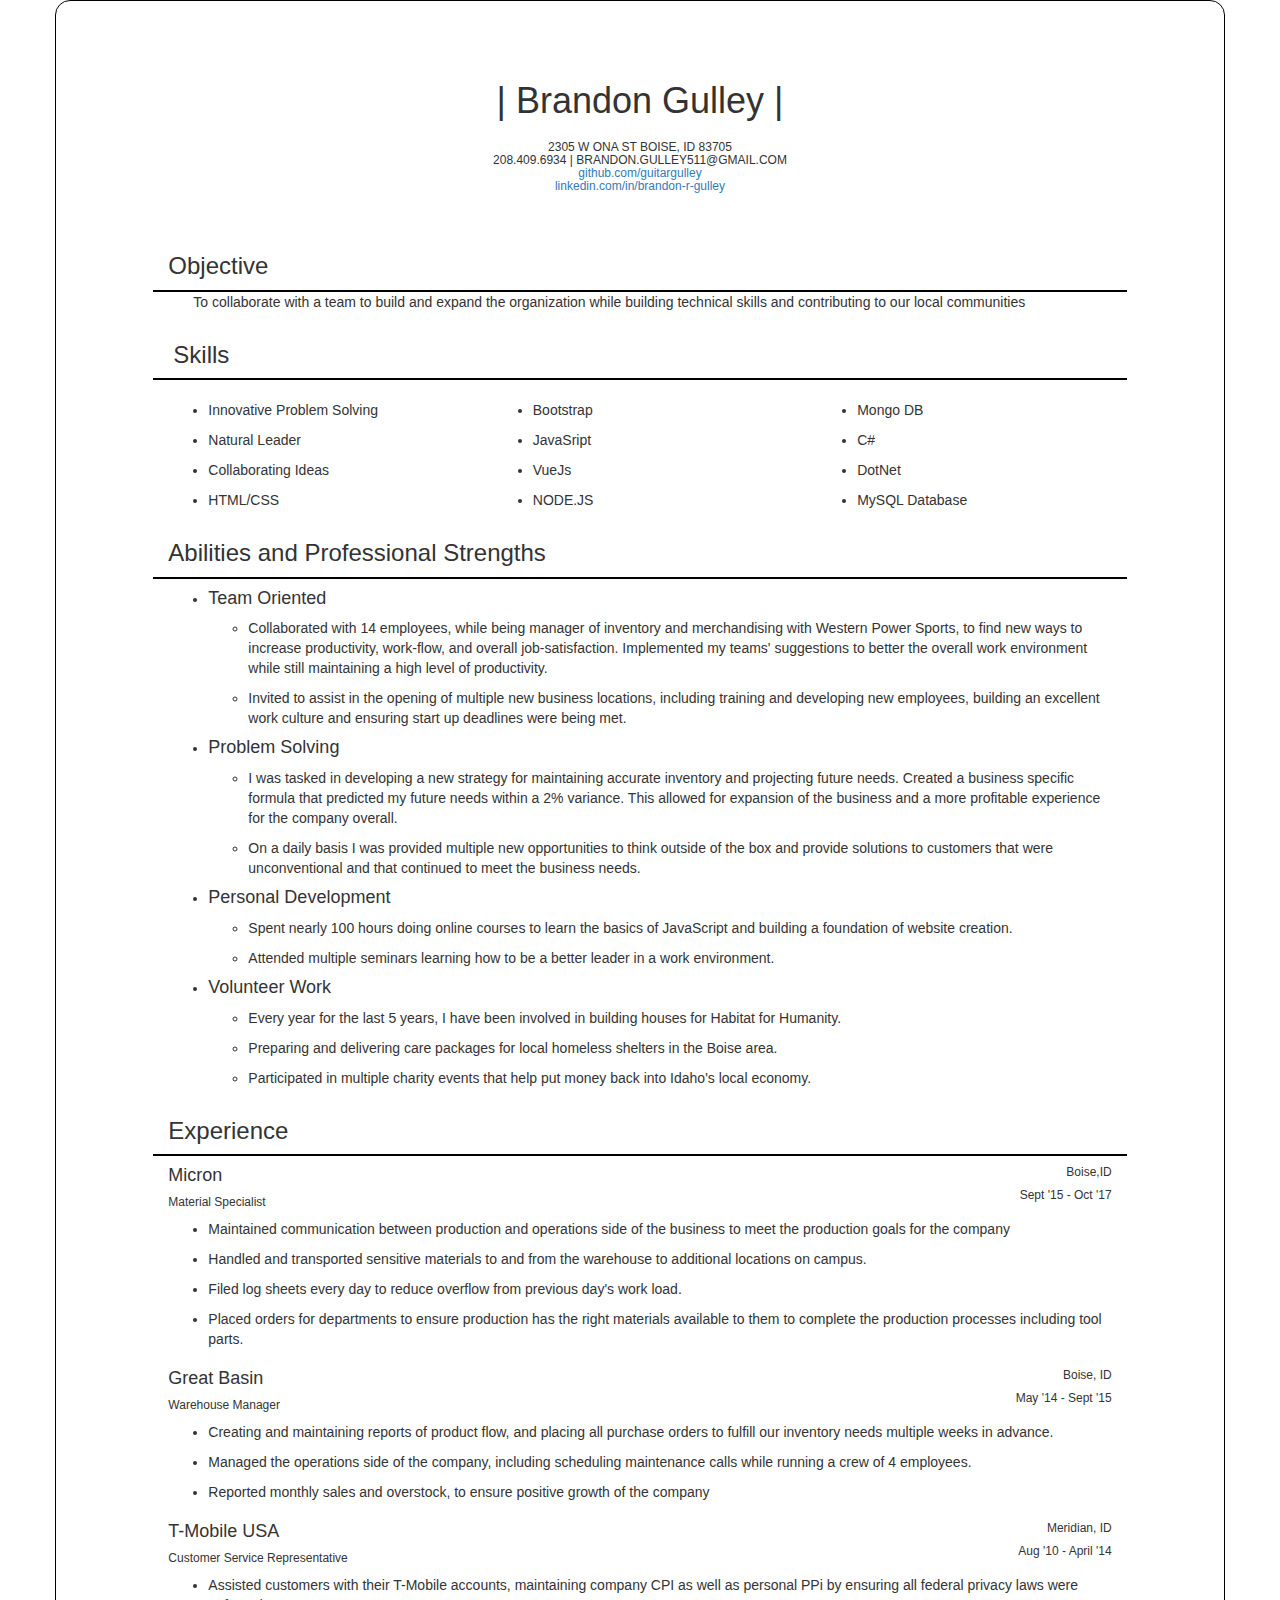
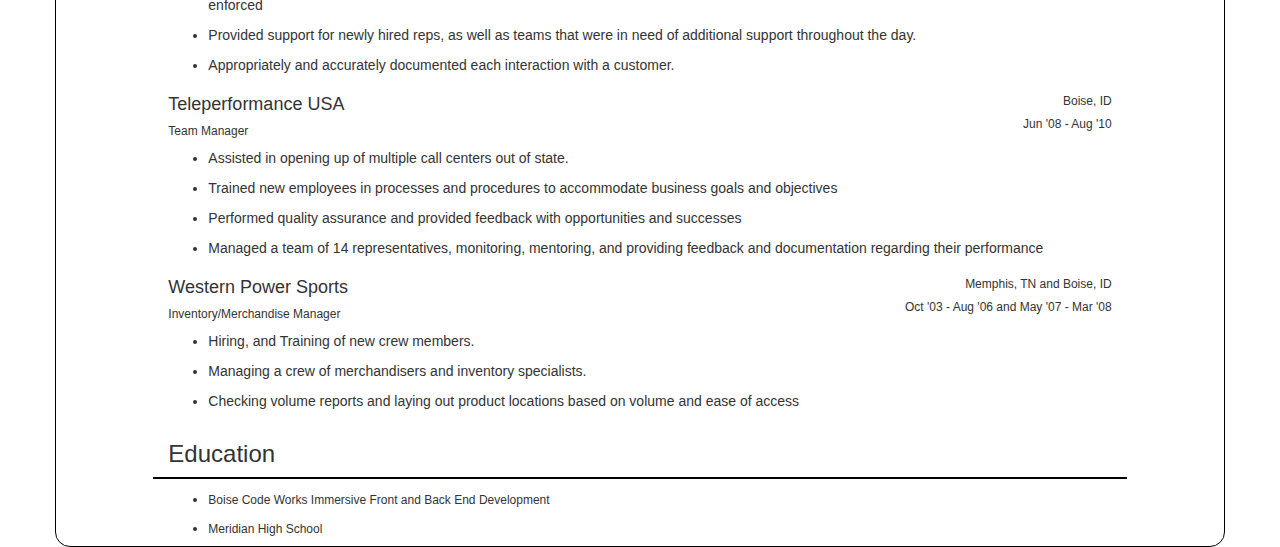
==== commit 5708137c: "updated spelling" ====
--- a/index.html
+++ b/index.html
@@ -24,8 +24,11 @@
                 <div class="col-xs-12 text-center">
                     <h6>2305 W ONA ST BOISE, ID 83705
                         <br>208.409.6934 | BRANDON.GULLEY511@GMAIL.COM
-                        <br><a href="https://github.com/guitargulley" target="_blank">github.com/guitargulley</a>
-                        <br><a  href="https://www.linkedin.com/in/brandon-r-gulley" target="_blank">linkedin.com/in/brandon-r-gulley</a></h6>
+                        <br>
+                        <a href="https://github.com/guitargulley" target="_blank">github.com/guitargulley</a>
+                        <br>
+                        <a href="https://www.linkedin.com/in/brandon-r-gulley" target="_blank">linkedin.com/in/brandon-r-gulley</a>
+                    </h6>
                 </div>
             </div>
         </div>
@@ -75,7 +78,7 @@
                                     <p>Bootstrap</p>
                                 </li>
                                 <li>
-                                    <p>Javasript</p>
+                                    <p>JavaSript</p>
                                 </li>
                                 <li>
                                     <p>VueJs</p>
@@ -88,7 +91,7 @@
                         <div class="col-xs-4 text-left">
                             <ul>
                                 <li>
-                                    <p>MongoDb</p>
+                                    <p>Mongo DB</p>
                                 </li>
                                 <li>
                                     <p>C#</p>
@@ -97,7 +100,7 @@
                                     <p>DotNet</p>
                                 </li>
                                 <li>
-                                    <p>MySql Database</p>
+                                    <p>MySQL Database</p>
                                 </li>
                             </ul>
                         </div>
@@ -109,7 +112,7 @@
         <div class="abilities">
             <div class="row">
                 <div class="col-xs-10 col-xs-offset-1 text-left abilities-header">
-                    <h3>Abilites and Proffesional Strengths</h3>
+                    <h3>Abilities and Professional Strengths</h3>
                 </div>
             </div>
             <div class="row">
@@ -121,7 +124,7 @@
                                 <li>
                                     <p>Collaborated with 14 employees, while being manager of inventory and merchandising with
                                         Western Power Sports, to find new ways to increase productivity, work-flow, and overall
-                                        job-satisfaction. Implemented my teams suggestions to better the overall work environment
+                                        job-satisfaction. Implemented my teams' suggestions to better the overall work environment
                                         while still maintaining a high level of productivity. </p>
                                 </li>
                                 <li>
@@ -151,7 +154,7 @@
                             <h4>Personal Development</h4>
                             <ul>
                                 <li>
-                                    <p>Spent nearly 100 hours doing online courses to learn the basics of Javascript and building
+                                    <p>Spent nearly 100 hours doing online courses to learn the basics of JavaScript and building
                                         a foundation of website creation.</p>
                                 </li>
                                 <li>
@@ -208,7 +211,7 @@
                                 on campus.</p>
                         </li>
                         <li>
-                            <p>Filed log sheets everyday to reduce overflow from previous days work load.</p>
+                            <p>Filed log sheets every day to reduce overflow from previous day's work load.</p>
                         </li>
                         <li>
                             <p>Placed orders for departments to ensure production has the right materials available to them
@@ -237,7 +240,7 @@
                         </li>
                         <li>
                             <p>Managed the operations side of the company, including scheduling maintenance calls while running
-                                a crew of 4 employees, </p>
+                                a crew of 4 employees.</p>
                         </li>
                         <li>
                             <p>Reported monthly sales and overstock, to ensure positive growth of the company</p>
@@ -259,12 +262,11 @@
                 <div class="col-xs-10 col-xs-offset-1">
                     <ul>
                         <li>
-                            <p>Assisted customers with thier T-mobile accounts, maintaining company CPI as well as personal
+                            <p>Assisted customers with their T-Mobile accounts, maintaining company CPI as well as personal
                                 PPi by ensuring all federal privacy laws were enforced</p>
                         </li>
                         <li>
-                            <p>Provided support for newly hired reps, as well as teams that were in need of additional support
-                                throughout the day.</p>
+                            <p>Provided support for newly hired reps, as well as teams that were in need of additional support throughout the day.</p>
                         </li>
                         <li>
                             <p>Appropriately and accurately documented each interaction with a customer.</p>
@@ -289,14 +291,13 @@
                             <p>Assisted in opening up of multiple call centers out of state.</p>
                         </li>
                         <li>
-                            <p>Trained new employees in processes and procedures to accomodate buisiness goals and objectives</p>
+                            <p>Trained new employees in processes and procedures to accommodate business goals and objectives</p>
                         </li>
                         <li>
                             <p>Performed quality assurance and provided feedback with opportunities and successes</p>
                         </li>
                         <li>
-                            <p>Managed a team of 14 representatives, monitoring, mentoring, and providing feedback and documentation
-                                regardig their performance</p>
+                            <p>Managed a team of 14 representatives, monitoring, mentoring, and providing feedback and documentation regarding their performance</p>
                         </li>
                     </ul>
                 </div>
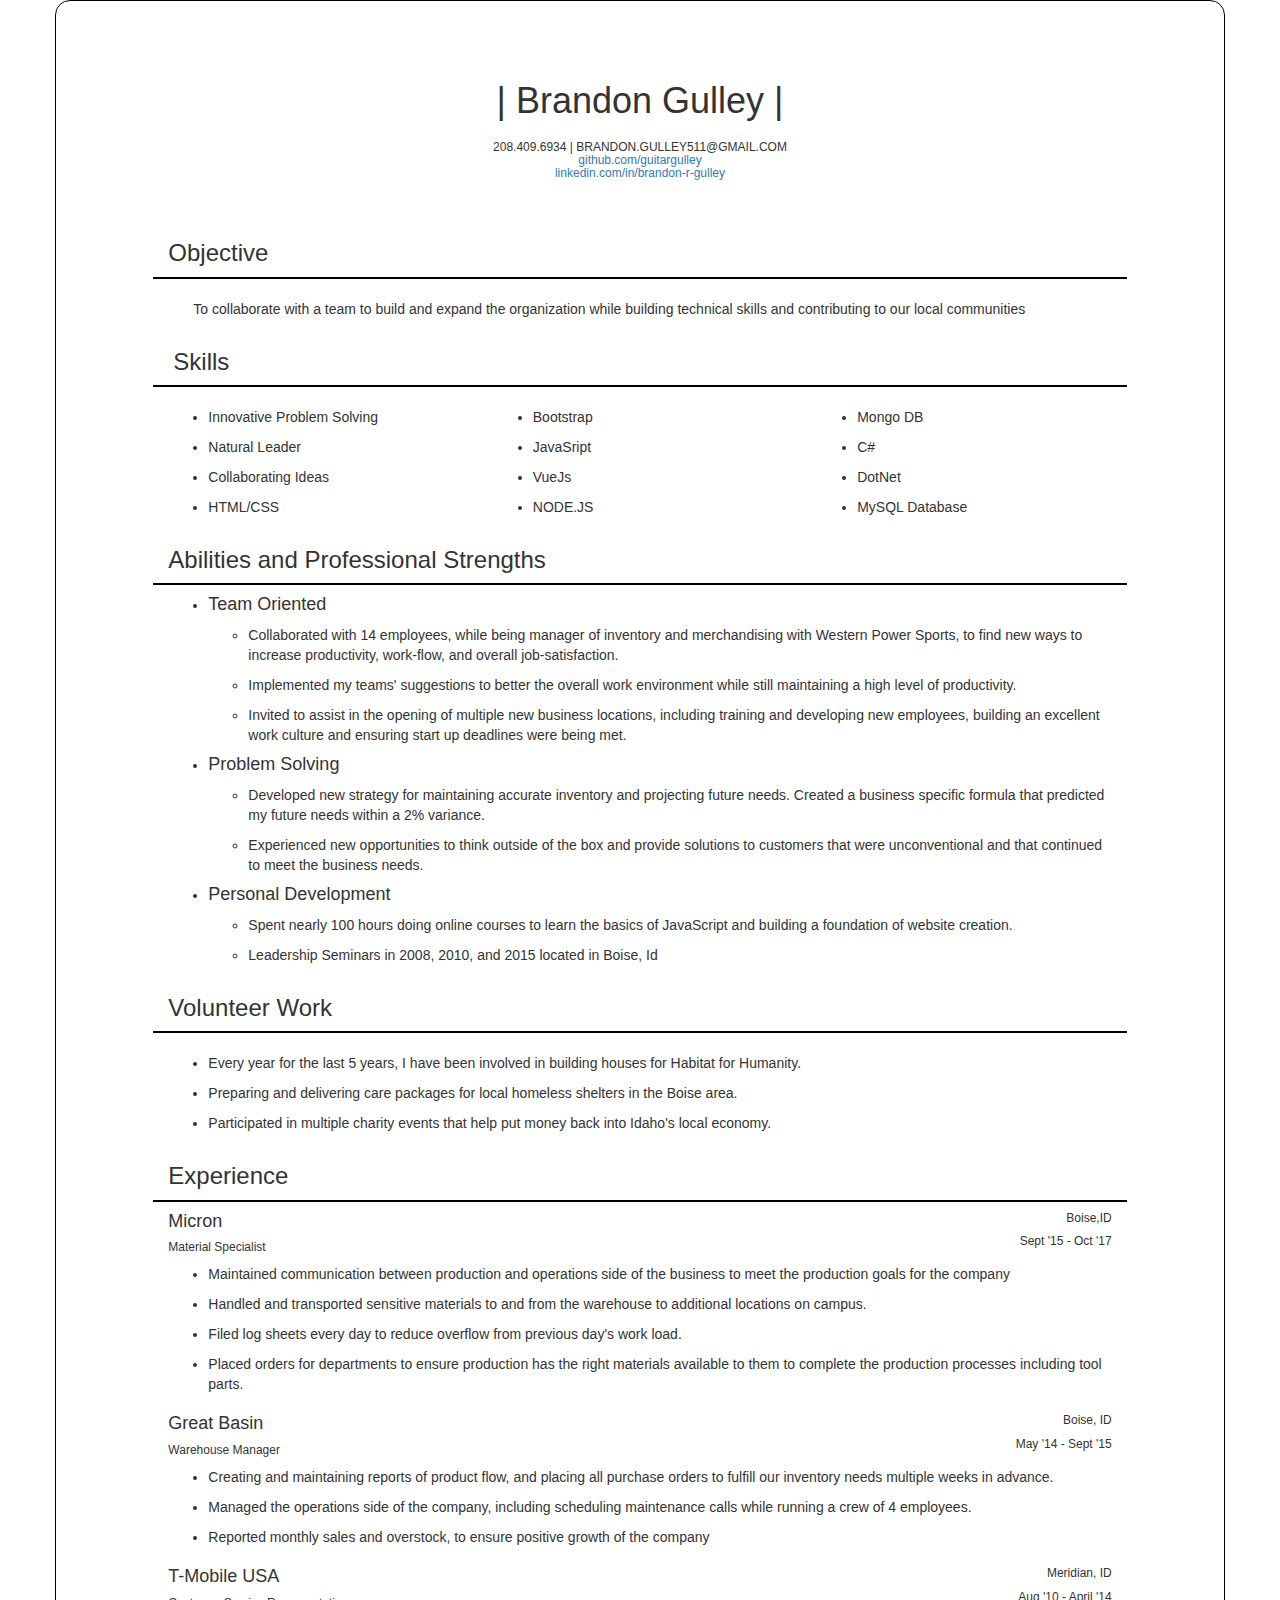
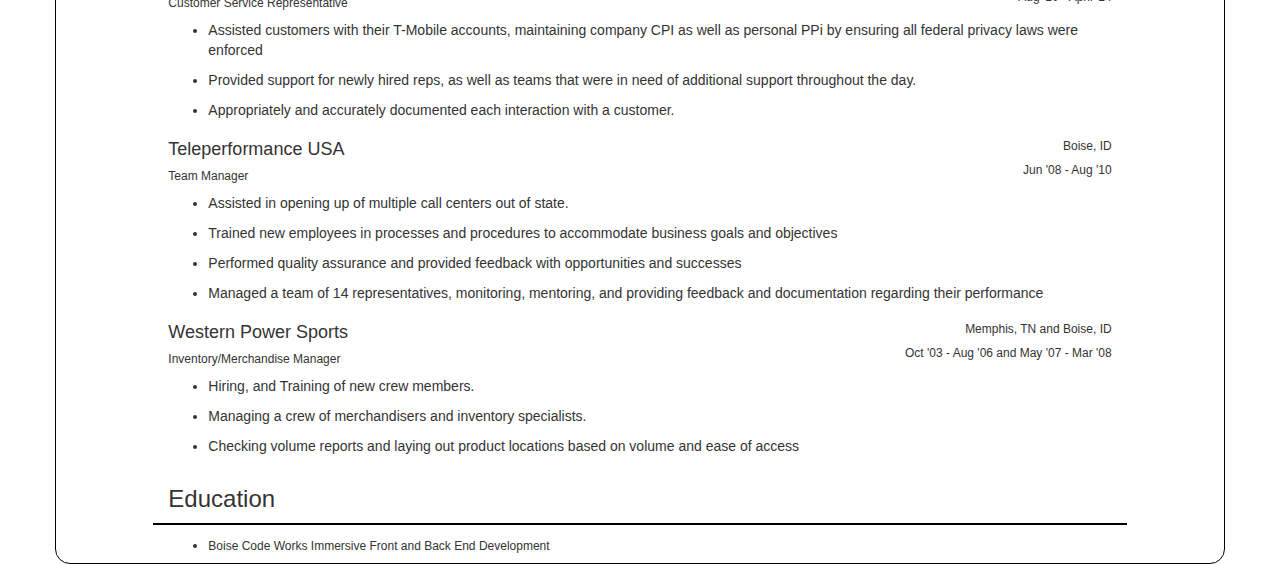
==== commit 7252f2a7: "updated content" ====
--- a/index.html
+++ b/index.html
@@ -22,8 +22,8 @@
             </div>
             <div class="row">
                 <div class="col-xs-12 text-center">
-                    <h6>2305 W ONA ST BOISE, ID 83705
-                        <br>208.409.6934 | BRANDON.GULLEY511@GMAIL.COM
+                    <h6>
+                        208.409.6934 | BRANDON.GULLEY511@GMAIL.COM
                         <br>
                         <a href="https://github.com/guitargulley" target="_blank">github.com/guitargulley</a>
                         <br>
@@ -124,8 +124,12 @@
                                 <li>
                                     <p>Collaborated with 14 employees, while being manager of inventory and merchandising with
                                         Western Power Sports, to find new ways to increase productivity, work-flow, and overall
-                                        job-satisfaction. Implemented my teams' suggestions to better the overall work environment
-                                        while still maintaining a high level of productivity. </p>
+                                        job-satisfaction.
+                                    </p>
+                                </li>
+                                <li>
+                                    <p> Implemented my teams' suggestions to better the overall work environment while still
+                                        maintaining a high level of productivity. </p>
                                 </li>
                                 <li>
                                     <p>Invited to assist in the opening of multiple new business locations, including training
@@ -138,15 +142,13 @@
                             <h4>Problem Solving</h4>
                             <ul>
                                 <li>
-                                    <p>I was tasked in developing a new strategy for maintaining accurate inventory and projecting
-                                        future needs. Created a business specific formula that predicted my future needs
-                                        within a 2% variance. This allowed for expansion of the business and a more profitable
-                                        experience for the company overall.</p>
-                                </li>
-                                <li>
-                                    <p>On a daily basis I was provided multiple new opportunities to think outside of the box
-                                        and provide solutions to customers that were unconventional and that continued to
-                                        meet the business needs.</p>
+                                    <p>Developed new strategy for maintaining accurate inventory and projecting future needs.
+                                        Created a business specific formula that predicted my future needs within a 2% variance.
+                                        </p>
+                                </li>
+                                <li>
+                                    <p>Experienced new opportunities to think outside of the box and provide solutions to customers
+                                        that were unconventional and that continued to meet the business needs.</p>
                                 </li>
                             </ul>
                         </li>
@@ -158,29 +160,39 @@
                                         a foundation of website creation.</p>
                                 </li>
                                 <li>
-                                    <p>Attended multiple seminars learning how to be a better leader in a work environment.</p>
-                                </li>
-                            </ul>
-                        </li>
-                        <li>
-                            <h4>Volunteer Work</h4>
-                            <ul>
-                                <li>
-                                    <p>Every year for the last 5 years, I have been involved in building houses for Habitat
-                                        for Humanity.</p>
-                                </li>
-                                <li>
-                                    <p>Preparing and delivering care packages for local homeless shelters in the Boise area.</p>
-                                </li>
-                                <li>
-                                    <p>Participated in multiple charity events that help put money back into Idaho's local economy.</p>
-                                </li>
-                            </ul>
-                        </li>
-                    </ul>
-                </div>
-            </div>
-        </div>
+                                    <p>Leadership Seminars in 2008, 2010, and 2015 located in Boise, Id</p>
+                                </li>
+                            </ul>
+                        </li>
+
+
+                    </ul>
+                </div>
+            </div>
+        </div>
+        <div class="volunteer">
+            <div class="row">
+                <div class="col-xs-10 col-xs-offset-1 text-left volunteer-heading">
+                    <h3>Volunteer Work</h3>
+                </div>
+            </div>
+            <div class="row">
+                <div class="col-xs-10 col-xs-offset-1 volunteer-content">
+                    <ul>
+                        <li>
+                            <p>Every year for the last 5 years, I have been involved in building houses for Habitat for Humanity.</p>
+                        </li>
+                        <li>
+                            <p>Preparing and delivering care packages for local homeless shelters in the Boise area.</p>
+                        </li>
+                        <li>
+                            <p>Participated in multiple charity events that help put money back into Idaho's local economy.</p>
+                        </li>
+                    </ul>
+                </div>
+            </div>
+        </div>
+
         <!-- Experience -->
         <div class="experience">
             <div class="row">
@@ -266,7 +278,8 @@
                                 PPi by ensuring all federal privacy laws were enforced</p>
                         </li>
                         <li>
-                            <p>Provided support for newly hired reps, as well as teams that were in need of additional support throughout the day.</p>
+                            <p>Provided support for newly hired reps, as well as teams that were in need of additional support
+                                throughout the day.</p>
                         </li>
                         <li>
                             <p>Appropriately and accurately documented each interaction with a customer.</p>
@@ -297,7 +310,8 @@
                             <p>Performed quality assurance and provided feedback with opportunities and successes</p>
                         </li>
                         <li>
-                            <p>Managed a team of 14 representatives, monitoring, mentoring, and providing feedback and documentation regarding their performance</p>
+                            <p>Managed a team of 14 representatives, monitoring, mentoring, and providing feedback and documentation
+                                regarding their performance</p>
                         </li>
                     </ul>
                 </div>
@@ -343,10 +357,6 @@
                         <li>
                             <h6>Boise Code Works Immersive Front and Back End Development</h6>
                         </li>
-                        <li>
-                            <h6>Meridian High School</h6>
-
-                        </li>
                     </ul>
                 </div>
             </div>
--- a/assets/stylesheet/main.css
+++ b/assets/stylesheet/main.css
@@ -29,5 +29,14 @@
     border-bottom: 2px solid black;
 }
 .objective-content{
+    padding-top:20px;
+}
+.volunteer-heading{
+    border-bottom: 2px solid black;
+}
+.volunteer-content{
+    padding-top:20px;
+}
+.objective-content{
     padding-left: 40px;
 }